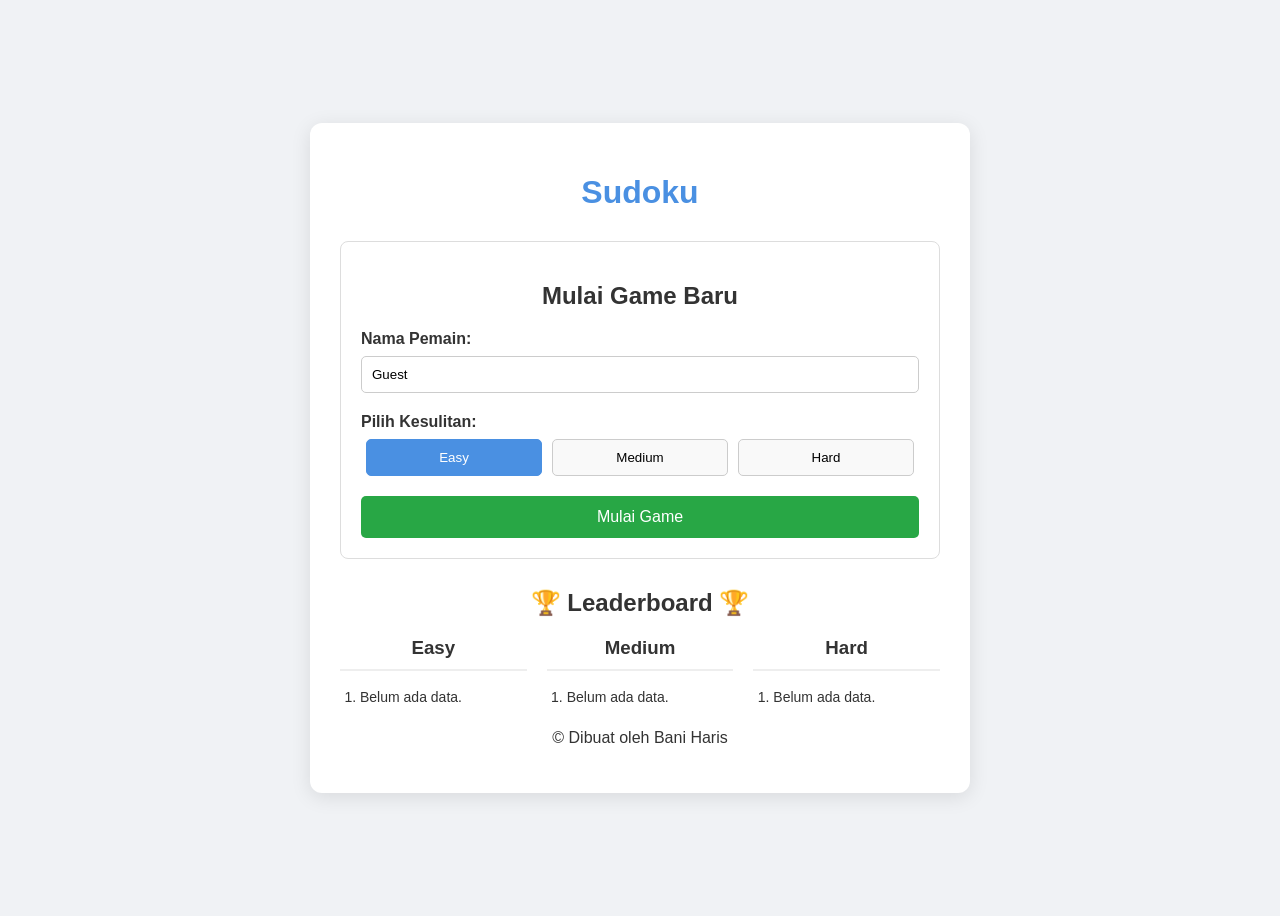
==== index.html @ 52f091ab "first commit" ====
<!DOCTYPE html>
<html lang="id">

<head>
    <meta charset="UTF-8">
    <meta name="viewport" content="width=device-width, initial-scale=1.0">
    <title>Sudoku - Home</title>
    <link rel="stylesheet" href="home.css">
</head>

<body>
    <div class="container">
        <h1>Sudoku</h1>

        <div class="setup-box">
            <h2>Mulai Game Baru</h2>
            <div class="input-group">
                <label for="player-name">Nama Pemain:</label>
                <input type="text" id="player-name" value="Guest" placeholder="Masukkan nama...">
            </div>

            <div class="input-group">
                <label>Pilih Kesulitan:</label>
                <div class="difficulty-select">
                    <button class="diff-btn active" data-difficulty="easy">Easy</button>
                    <button class="diff-btn" data-difficulty="medium">Medium</button>
                    <button class="diff-btn" data-difficulty="hard">Hard</button>
                </div>
            </div>

            <button id="start-btn">Mulai Game</button>
        </div>

        <div class="leaderboard-box">
            <h2>🏆 Leaderboard 🏆</h2>
            <div class="leaderboard-grid">
                <div id="leaderboard-easy">
                    <h3>Easy</h3>
                    <ol></ol>
                </div>
                <div id="leaderboard-medium">
                    <h3>Medium</h3>
                    <ol></ol>
                </div>
                <div id="leaderboard-hard">
                    <h3>Hard</h3>
                    <ol></ol>
                </div>
            </div>
        </div>
        <p class="copyright">&copy; <?= date("Y") ?> Dibuat oleh Bani Haris</p>
    </div>
    <script src="home.js"></script>
</body>

</html>
---- home.css ----
body {
    font-family: Arial, sans-serif;
    background-color: #f0f2f5;
    color: #333;
    display: flex;
    justify-content: center;
    align-items: center;
    min-height: 100vh;
    padding: 20px;
    box-sizing: border-box;
}

.container {
    width: 100%;
    max-width: 600px;
    background: #fff;
    padding: 30px;
    border-radius: 12px;
    box-shadow: 0 4px 20px rgba(0, 0, 0, 0.1);
    text-align: center;
}

h1 {
    color: #4a90e2;
    margin-bottom: 30px;
}

.setup-box {
    margin-bottom: 30px;
    padding: 20px;
    border: 1px solid #ddd;
    border-radius: 8px;
}

.input-group {
    margin-bottom: 20px;
    text-align: left;
}

.input-group label {
    display: block;
    margin-bottom: 8px;
    font-weight: bold;
}

#player-name {
    width: 100%;
    padding: 10px;
    border: 1px solid #ccc;
    border-radius: 5px;
    box-sizing: border-box;
}

.difficulty-select {
    display: flex;
    justify-content: space-between;
}

.diff-btn {
    flex: 1;
    padding: 10px;
    margin: 0 5px;
    border: 1px solid #ccc;
    background-color: #f9f9f9;
    cursor: pointer;
    border-radius: 5px;
    transition: all 0.2s;
}

.diff-btn.active {
    background-color: #4a90e2;
    color: white;
    border-color: #4a90e2;
}

#start-btn {
    width: 100%;
    padding: 12px;
    background-color: #28a745;
    color: white;
    border: none;
    border-radius: 5px;
    font-size: 16px;
    cursor: pointer;
    transition: background-color 0.2s;
}

#start-btn:hover {
    background-color: #218838;
}

.leaderboard-box {
    margin-top: 20px;
}

.leaderboard-grid {
    display: grid;
    grid-template-columns: 1fr;
    gap: 20px;
    text-align: left;
}

@media (min-width: 600px) {
    .leaderboard-grid {
        grid-template-columns: repeat(3, 1fr);
    }
}

.leaderboard-grid h3 {
    text-align: center;
    border-bottom: 2px solid #eee;
    padding-bottom: 10px;
    margin-top: 0;
}

.leaderboard-grid ol {
    padding-left: 20px;
    margin: 0;
}

.leaderboard-grid li {
    margin-bottom: 8px;
    font-size: 14px;
}

.leaderboard-grid span {
    font-weight: bold;
    color: #4a90e2;
}
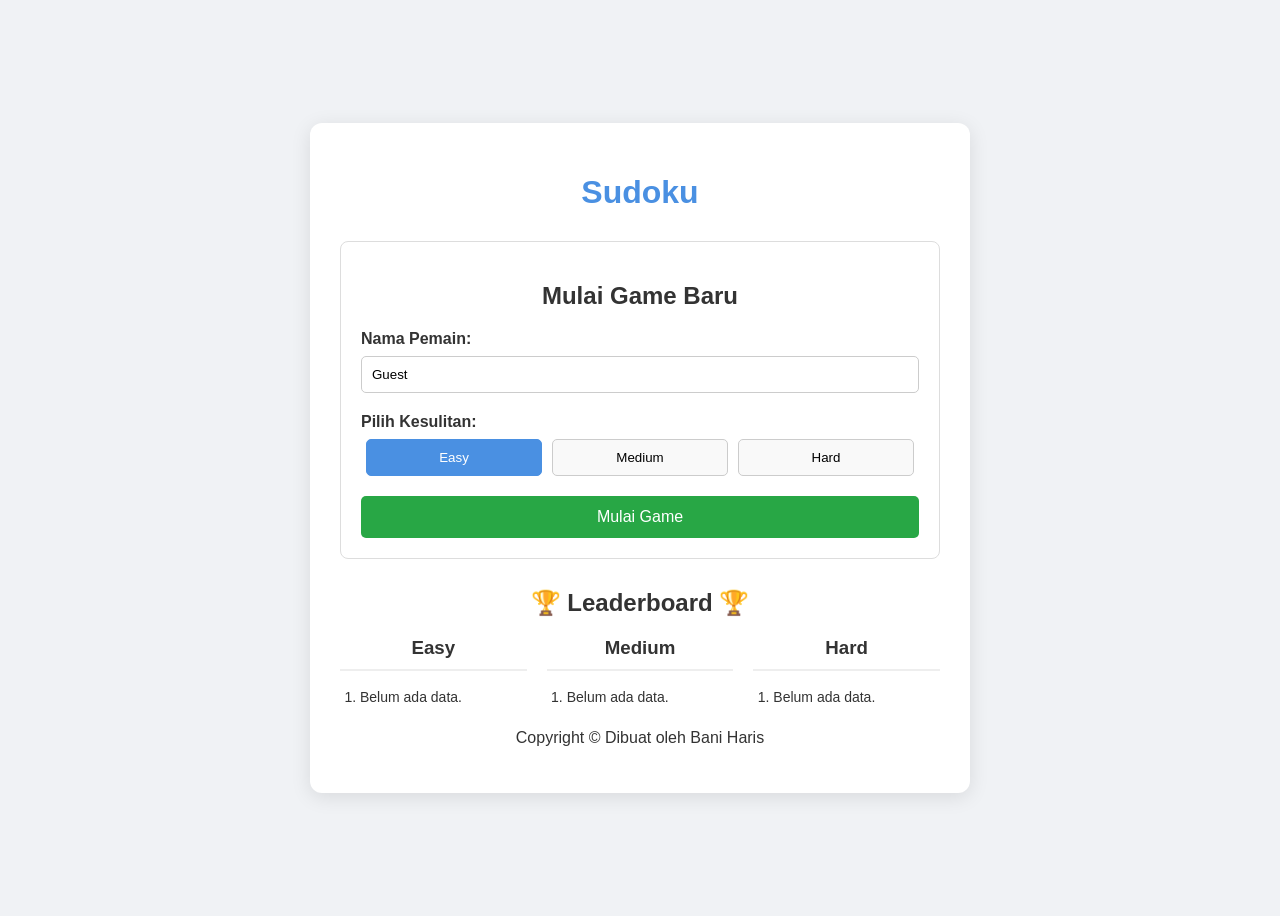
==== commit 023d519f: "first commit" ====
--- a/index.html
+++ b/index.html
@@ -48,7 +48,9 @@
                 </div>
             </div>
         </div>
-        <p class="copyright">&copy; <?= date("Y") ?> Dibuat oleh Bani Haris</p>
+        <p class="copyright">Copyright &copy;
+            <?= date("Y") ?> Dibuat oleh Bani Haris
+        </p>
     </div>
     <script src="home.js"></script>
 </body>
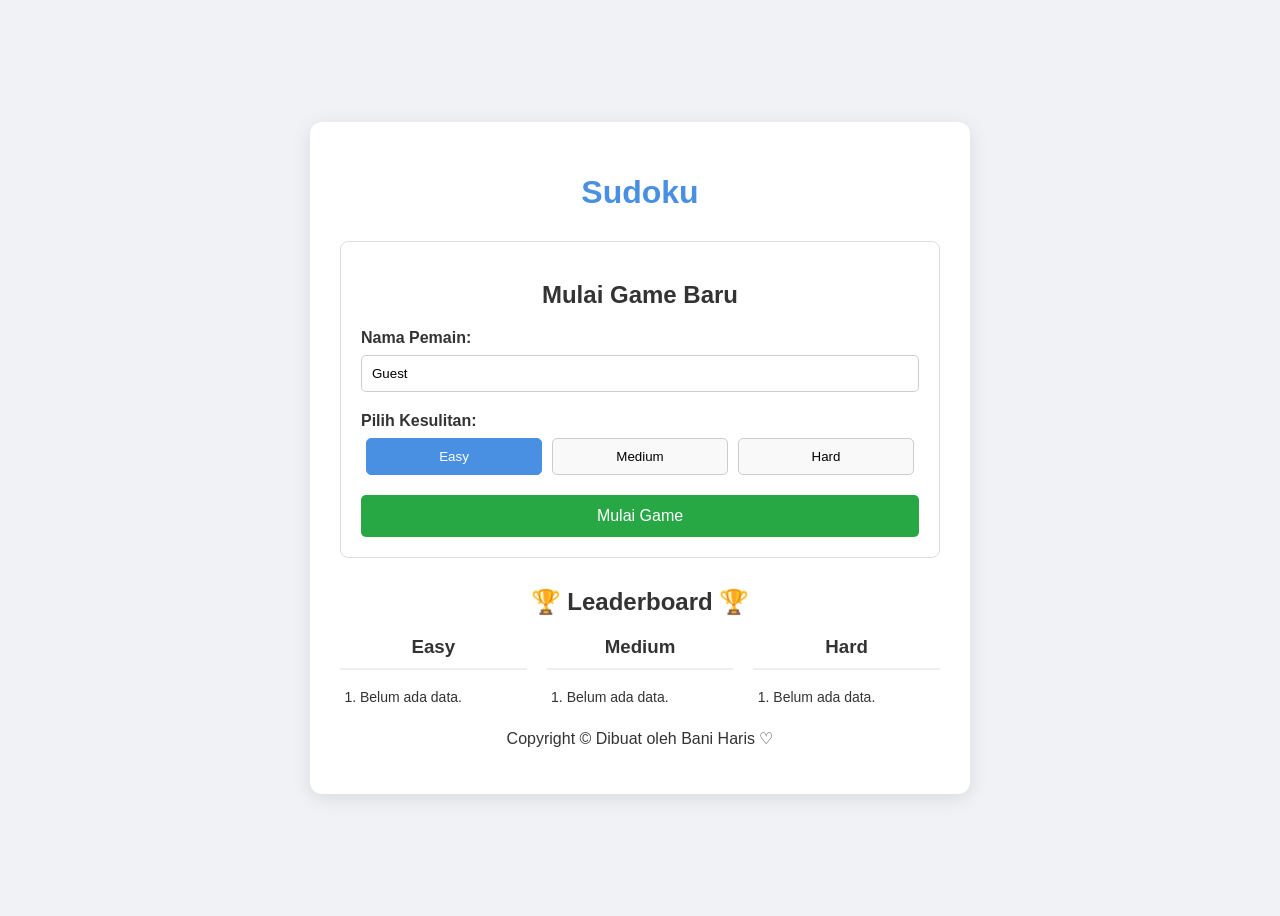
==== commit 16f3c960: "first commit" ====
--- a/index.html
+++ b/index.html
@@ -49,7 +49,7 @@
             </div>
         </div>
         <p class="copyright">Copyright &copy;
-            <?= date("Y") ?> Dibuat oleh Bani Haris
+            <?= date("Y") ?> Dibuat oleh Bani Haris ♡
         </p>
     </div>
     <script src="home.js"></script>
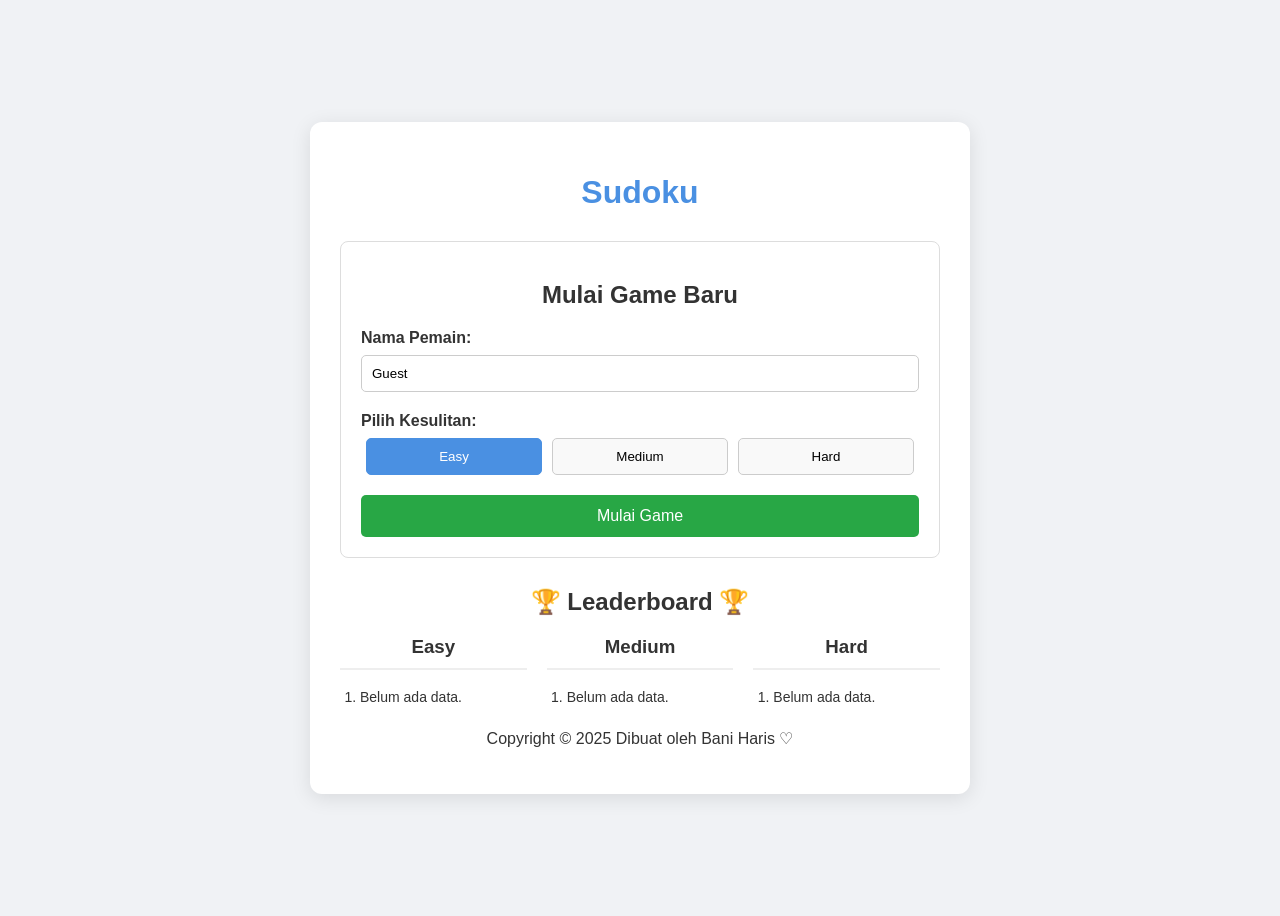
==== commit 36c2f006: "Update game dan index" ====
--- a/index.html
+++ b/index.html
@@ -49,7 +49,7 @@
             </div>
         </div>
         <p class="copyright">Copyright &copy;
-            <?= date("Y") ?> Dibuat oleh Bani Haris ♡
+            2025 Dibuat oleh Bani Haris ♡
         </p>
     </div>
     <script src="home.js"></script>
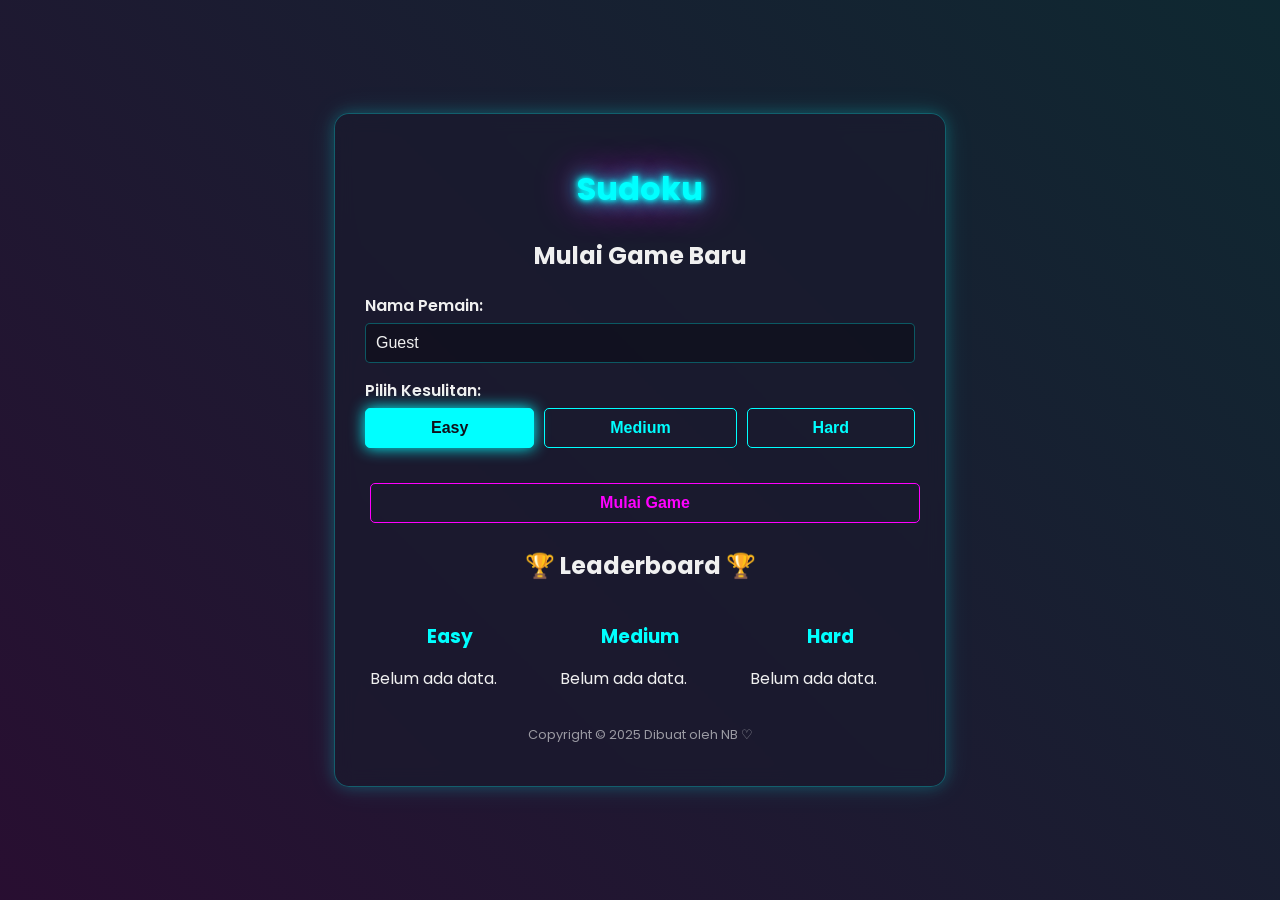
==== commit 9a39b627: "Update Script" ====
--- a/index.html
+++ b/index.html
@@ -4,13 +4,17 @@
 <head>
     <meta charset="UTF-8">
     <meta name="viewport" content="width=device-width, initial-scale=1.0">
-    <title>Sudoku - Home</title>
+    <title>Sudoku Neon</title>
+    <link rel="icon" type="image/x-icon" href="favicon.ico">
+    <link rel="preconnect" href="https://fonts.googleapis.com">
+    <link rel="preconnect" href="https://fonts.gstatic.com" crossorigin>
+    <link href="https://fonts.googleapis.com/css2?family=Poppins:wght@400;600;700&display=swap" rel="stylesheet">
     <link rel="stylesheet" href="home.css">
 </head>
 
 <body>
     <div class="container">
-        <h1>Sudoku</h1>
+        <h1 class="neon-text">Sudoku</h1>
 
         <div class="setup-box">
             <h2>Mulai Game Baru</h2>
@@ -49,7 +53,7 @@
             </div>
         </div>
         <p class="copyright">Copyright &copy;
-            2025 Dibuat oleh Bani Haris ♡
+            2025 Dibuat oleh NB ♡
         </p>
     </div>
     <script src="home.js"></script>
--- a/home.css
+++ b/home.css
@@ -1,54 +1,88 @@
+:root {
+    --bg-color: #10101a;
+    --container-bg: rgba(26, 26, 46, 0.7);
+    --primary-neon: #00ffff;
+    /* Cyan */
+    --secondary-neon: #ff00ff;
+    /* Magenta */
+    --text-color: #f0f0f0;
+    --border-color: rgba(0, 255, 255, 0.3);
+}
+
 body {
-    font-family: Arial, sans-serif;
-    background-color: #f0f2f5;
-    color: #333;
+    font-family: 'Poppins', sans-serif;
+    background-color: var(--bg-color);
+    color: var(--text-color);
     display: flex;
     justify-content: center;
     align-items: center;
     min-height: 100vh;
+    margin: 0;
     padding: 20px;
     box-sizing: border-box;
+    background-image: linear-gradient(45deg, rgba(255, 0, 255, 0.1) 0%, rgba(0, 255, 255, 0.1) 100%);
 }
 
 .container {
+    background: var(--container-bg);
+    padding: 30px;
+    border-radius: 15px;
+    border: 1px solid var(--border-color);
+    box-shadow: 0 0 15px rgba(0, 255, 255, 0.2), 0 0 30px rgba(0, 255, 255, 0.1);
+    backdrop-filter: blur(10px);
+    -webkit-backdrop-filter: blur(10px);
+    max-width: 550px;
     width: 100%;
-    max-width: 600px;
-    background: #fff;
-    padding: 30px;
-    border-radius: 12px;
-    box-shadow: 0 4px 20px rgba(0, 0, 0, 0.1);
     text-align: center;
 }
 
-h1 {
-    color: #4a90e2;
-    margin-bottom: 30px;
+.neon-text {
+    font-weight: 700;
+    color: var(--primary-neon);
+    text-shadow:
+        0 0 5px var(--primary-neon),
+        0 0 10px var(--primary-neon),
+        0 0 20px var(--primary-neon),
+        0 0 40px var(--secondary-neon);
 }
 
-.setup-box {
-    margin-bottom: 30px;
-    padding: 20px;
-    border: 1px solid #ddd;
-    border-radius: 8px;
+.setup-box,
+.leaderboard-box {
+    margin: 25px 0;
+}
+
+h2 {
+    color: var(--text-color);
+    margin-bottom: 20px;
 }
 
 .input-group {
-    margin-bottom: 20px;
+    margin-bottom: 15px;
     text-align: left;
 }
 
-.input-group label {
+label {
     display: block;
-    margin-bottom: 8px;
-    font-weight: bold;
+    margin-bottom: 5px;
+    font-weight: 600;
 }
 
-#player-name {
+input[type="text"] {
     width: 100%;
     padding: 10px;
-    border: 1px solid #ccc;
+    background-color: rgba(0, 0, 0, 0.3);
+    border: 1px solid var(--border-color);
     border-radius: 5px;
+    color: var(--text-color);
+    font-size: 1rem;
     box-sizing: border-box;
+    transition: all 0.3s ease;
+}
+
+input[type="text"]:focus {
+    outline: none;
+    border-color: var(--primary-neon);
+    box-shadow: 0 0 10px var(--primary-neon);
 }
 
 .difficulty-select {
@@ -56,74 +90,85 @@
     justify-content: space-between;
 }
 
-.diff-btn {
-    flex: 1;
-    padding: 10px;
+.diff-btn,
+#start-btn {
+    padding: 10px 15px;
+    border: 1px solid var(--primary-neon);
+    background: transparent;
+    color: var(--primary-neon);
+    border-radius: 5px;
+    cursor: pointer;
+    font-size: 1rem;
+    font-weight: 600;
+    transition: all 0.3s ease;
+    flex-grow: 1;
     margin: 0 5px;
-    border: 1px solid #ccc;
-    background-color: #f9f9f9;
-    cursor: pointer;
-    border-radius: 5px;
-    transition: all 0.2s;
 }
 
-.diff-btn.active {
-    background-color: #4a90e2;
-    color: white;
-    border-color: #4a90e2;
+.difficulty-select .diff-btn:first-child {
+    margin-left: 0;
+}
+
+.difficulty-select .diff-btn:last-child {
+    margin-right: 0;
+}
+
+.diff-btn.active,
+.diff-btn:hover {
+    background-color: var(--primary-neon);
+    color: var(--bg-color);
+    box-shadow: 0 0 15px var(--primary-neon);
 }
 
 #start-btn {
     width: 100%;
-    padding: 12px;
-    background-color: #28a745;
-    color: white;
-    border: none;
-    border-radius: 5px;
-    font-size: 16px;
-    cursor: pointer;
-    transition: background-color 0.2s;
+    margin-top: 20px;
+    border-color: var(--secondary-neon);
+    color: var(--secondary-neon);
 }
 
 #start-btn:hover {
-    background-color: #218838;
-}
-
-.leaderboard-box {
-    margin-top: 20px;
+    background-color: var(--secondary-neon);
+    color: var(--bg-color);
+    box-shadow: 0 0 15px var(--secondary-neon);
 }
 
 .leaderboard-grid {
     display: grid;
-    grid-template-columns: 1fr;
+    grid-template-columns: repeat(auto-fit, minmax(120px, 1fr));
     gap: 20px;
+}
+
+.leaderboard-box h3 {
+    color: var(--primary-neon);
+    margin-bottom: 10px;
+}
+
+.leaderboard-box ol {
+    list-style: none;
+    padding: 0;
+    margin: 0;
     text-align: left;
 }
 
-@media (min-width: 600px) {
-    .leaderboard-grid {
-        grid-template-columns: repeat(3, 1fr);
-    }
+.leaderboard-box li {
+    padding: 5px;
+    border-bottom: 1px solid var(--border-color);
+    display: flex;
+    justify-content: space-between;
 }
 
-.leaderboard-grid h3 {
-    text-align: center;
-    border-bottom: 2px solid #eee;
-    padding-bottom: 10px;
-    margin-top: 0;
+.leaderboard-box li:last-child {
+    border: none;
 }
 
-.leaderboard-grid ol {
-    padding-left: 20px;
-    margin: 0;
+.leaderboard-box span {
+    color: var(--secondary-neon);
+    font-weight: 600;
 }
 
-.leaderboard-grid li {
-    margin-bottom: 8px;
-    font-size: 14px;
-}
-
-.leaderboard-grid span {
-    font-weight: bold;
-    color: #4a90e2;
+.copyright {
+    margin-top: 30px;
+    font-size: 0.8rem;
+    opacity: 0.6;
 }
